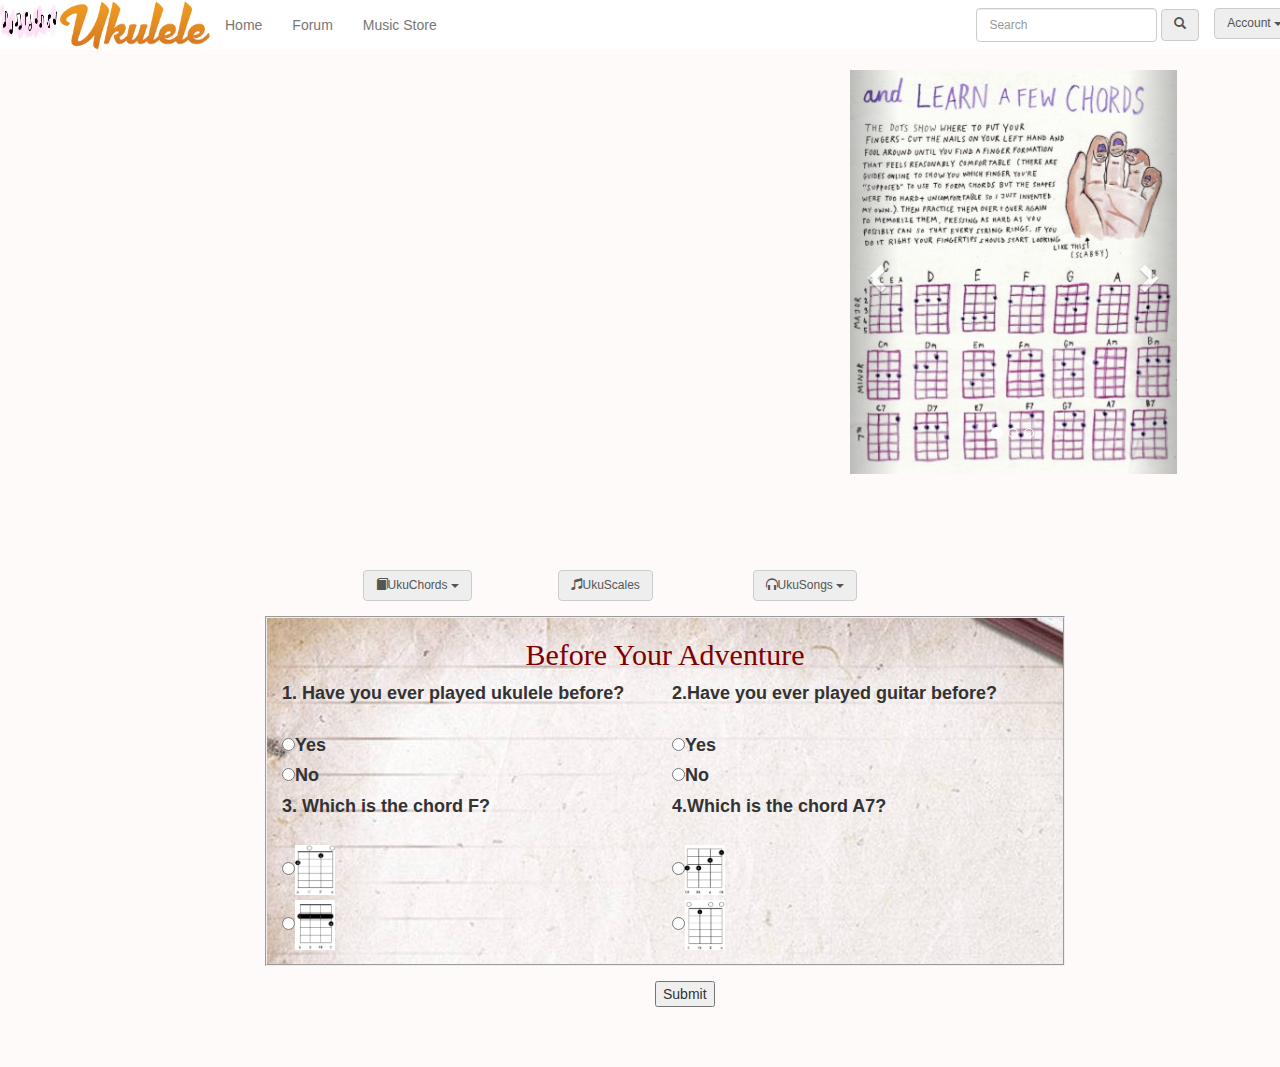
==== index1.html @ 8f66bbf3 "added new files" ====
<!DOCTYPE HTML>
<html lang="en">

<head>
    <meta charset="utf-8">
    <meta http-equiv="X-UA-Compatible" content="IE=edge">
    <meta name="viewport" content="width=device-width,initial-scale=1">
    <link rel="stylesheet" href="css/bootstrap.min.css">
    <link rel="stylesheet" href="css/styles.css">
    <title>ukulele</title>
</head>

<body>

    <nav class="navbar navbar-default navbar-fixed-top">
        <ul class="nav navbar-nav">
            <li><img src="img/ukulele-img.png" height="50" width="60"></li>
            <li><img src="img/Logo.png" height="50" width="150"></li>
            <li><a href="index.html">Home</a></li>
            <li><a href="index.html">Forum</a></li>
            <li><a href="#">Music Store</a></li>
        </ul>
        </div>

        <!--hover-->
        <form class="navbar-right">
            <div class="dropdown">
                <button type="button" data-toggle="dropdown" class="btn btn-info navbar-btn dropdown-toggle">Account
        <span class="caret"></span>
      </button>
                <ul class="dropdown-menu">
                    <li><a href="index1.html">Pre-Test</a></li>
                    <li><a href="#">Sign in</a></li>
                    <li><a href="#">Register</a></li>
                </ul>
            </div>
        </form>

        <form class="navbar-form navbar-right" role="search">
            <div class="form-group">
                <input type="text" class="form-control" placeholder="Search">
                <button type="button" class="btn btn-default" aria-lable="search"><span class="glyphicon glyphicon-search"></span></button>
            </div>
        </form>
    </nav>

    <form>
        <div class="one">
            <div class="form-group">
                <div class="content container">
                    <div class="row">
                        <div class="video1">
                            <div class="col-sm-8">
                                <iframe width="610" height="400" src="https://www.youtube.com/embed/fdQgPu3iUYk?autoplay=1&loop=1" frameborder="0" allowfullscreen autoplay controls muted></iframe>
                            </div>
                            <div class="score1">

                                <div class="col-sm-4">
                                    <div id="myCarousel" class="carousel slide" data-ride="carousel" data-interval="3000" data-wrap=“true”>
                                        <!-- Indicators -->
                                        <ol class="carousel-indicators">
                                            <li data-target="#myCarousel" data-slide-to="0" class="active"></li>
                                            <li data-target="#myCarousel" data-slide-to="1"></li>
                                            <li data-target="#myCarousel" data-slide-to="2"></li>
                                        </ol>

                                        <!-- Wrapper for slides -->
                                        <div class="carousel-inner" role="listbox">
                                            <div class="item active">
                                                <img src="img/ukulele2.jpg" alt="score1.jpg" width="350" height="400">
                                                <div class="carousel-caption">

                                                </div>
                                            </div>

                                            <div class="item">
                                                <img src="img/score1.jpg" alt="ukulele2.jpg" width="350" height="400">
                                                <div class="carousel-caption">

                                                </div>
                                            </div>

                                            <div class="item">
                                                <img src="img/ukulele3.jpg" alt="ukulele3.jpg" width="350" height="400">
                                                <div class="carousel-caption">

                                                </div>
                                            </div>
                                        </div>

                                        <!--Left and right controls !-->
                                        <a class="left carousel-control" href="#myCarousel" role="button" data-slide="prev">
                                            <span class="glyphicon glyphicon-chevron-left" aria-hidden="true"></span>
                                            <span class="sr-only">Previous</span>
                                        </a>
                                        <a class="right carousel-control" href="#myCarousel" role="button" data-slide="next">
                                            <span class="glyphicon glyphicon-chevron-right" aria-hidden="true"></span>
                                            <span class="sr-only">Next</span>
                                        </a>
                                    </div>
                                </div>

                            </div>
                        </div>
                    </div>
                </div>
            </div>
    </form>
    <br>
    <br>
    <br>
    <br>
    <form>
        <div class="two">
            <div class="form-group">
                <div class="container">
                    <div class="row">
                        <div class="col-md-3"></div>

                        <div class="col-md-2">
                            <div class="dropdown">
                                <button class="btn btn-success dropdown-toggle" type="button" data-toggle="dropdown">
              <span class="glyphicon glyphicon-book"></span>UkuChords
             <span class="caret"></span>
         </button>
                                <ul class="dropdown-menu">
                                    <li><a href="index2.html">UkuChords Library</a></li>
                                    <li><a href="index4.html">UkuChords Test</a></li>
                                </ul>
                            </div>
                        </div>

                        <div class="col-md-2">
                            <a class="btn btn-default" href="index3.html"><span class="glyphicon glyphicon-music"></span>UkuScales</a>
                        </div>

                        <div class="col-md-2">
                            <div class="dropdown">
                                <button class="btn btn-success dropdown-toggle" type="button" data-toggle="dropdown">
                <span class="glyphicon glyphicon-headphones"></span>UkuSongs
               <span class="caret"></span>
           </button>
                                <ul class="dropdown-menu">
                                    <li><a href="#">My Favorite</a></li>
                                    <li><a href="#">Find Genres</a></li>
                                    <li><a href="#">99 Most Popular Songs</a></li>
                                </ul>
                            </div>
                        </div>
                        <div class="col-md-3"></div>
                    </div>
                </div>
            </div>
        </div>
    </form>

    <form>
        <div class="form-group">
            <div class="container">
                <div class="row">
                    <div class="col-sm-2"></div>
                    <div class="col-sm-9">
                        <div class="bgimage2">
                            <h2 style="font-family:cursive; text-align:center">Before Your Adventure</h2>
                            <div class="container">
                                <div class="row">
                                    <div class="col-sm-4">
                                        <form action="" method="get">
                                            <strong>1. Have you ever played ukulele before?</strong><br /><br />
                                            <label><input name="Fruit" type="radio" value="" />Yes</label><br>
                                            <label><input name="Fruit" type="radio" value="" />No</label>
                                        </form>
                                    </div>
                                    <div class="col-sm-4">
                                        <form action="" method="get">
                                            <strong>2.Have you ever played guitar before?</strong><br /><br />
                                            <label><input name="Fruit" type="radio" value="" />Yes</label><br>
                                            <label><input name="Fruit" type="radio" value="" />No</label>
                                        </form>
                                    </div>
                                </div>
                            </div>
                            <div class="container">
                                <div class="row">
                                    <div class="col-sm-4">
                                        <form action="" method="get">
                                            <strong>3. Which is the chord F?</strong><br /><br />
                                            <label><input name="Fruit" type="radio" value="" /><img src=img/F.png width="40" height="50"></label><br>
                                            <label><input name="Fruit" type="radio" value="" /><img src=img/wrong6.png width="40" height="50"></label>
                                        </form>
                                    </div>
                                    <div class="col-sm-4">
                                        <form action="" method="get">
                                            <strong>4.Which is the chord A7?</strong><br /><br />
                                            <label><input name="Fruit" type="radio" value="" /><img src=img/wrong4.png width="40" height="50"></label><br>
                                            <label><input name="Fruit" type="radio" value="" /><img src=img/A7.png width="40" height="50"> </label>
                                        </form>
                                    </div>
                                </div>
                            </div>
                        </div>
                    </div>
                </div>
            </div>
        </div>
    </form>

    <div class="container">
        <div class="row">
            <div class="col-sm-6"></div>
            <div class="col-sm-2">
                <button type="submit"> Submit</button>
            </div>
            <div class="col-sm-4"></div>
        </div>
        <div>
        </div>
        <br>
        <br>
        <br>





        <script src="js/jquery-3.1.1.min.js"></script>
        <script src="js/bootstrap.min.js"></script>
        <script src="js/script.js>" </script>
            < /body> < /
            html >
---- css/styles.css ----
.bgimage {
    background-image: url('../img/background.jpg');
    font-family: sans-serif;
    color: orange;
    size: small;
}

.bgimage2 {
    background-image: url('../img/letter4.jpg');
    border: 2px groove;
    width: 800px;
    height: 350px;
    font-family: "serif"、"sans-serif"、"cursive"、"fantasy"、"monospace";
    font-size: 18px;

}

.header {
    font-weight: bold;
    margin-top: 8px;
    margin-bottom: 2px;
    font-size: medium;
}

.sub-header {
    font-size: small;
    margin-top: 2px;
    margin-bottom: 8px;
}

.content {
    padding-top: 70px;
}

.navbar-default {
    background-color: white;
    border: none;
}

.btn-info {
    color: #555;
    background-color: #eee;
    border-color: #ccc;
}

.btn-success {
    color: #555;
    background-color: #eee;
    border-color: #ccc;
}

.btn-default {
    color: #555;
    background-color: #eee;
    border-color: #ccc;
}

.btn {
    font-size: 12px;
}

.form-control {
    font-size: 12px;
}

.one {
    background-color: #FFFAFA;
}

.score1 {
    padding-left: 100px;
    ] .video1 {
        border: 1px solid white;
    }
    .menu {
        position: center;
        display: center;
    }
    .two {
        font-size: 12px;
        color: #C0C0C0;
    }
    .bgimage2>h2 {
        text-align: center;
        font-family: cursive;
    }
    h2 {
        text-align: center;
        font-family:cursive;
    }
    b, strong {
        font-weight: 1000;
        color: red;
    }
}

.table {
    padding-left: 70px;
    color: maroon;
}

table {
    border: 4px dashed gold;
    width: 95%;
    frame: box;
}

.ukuchord {
    text-align: right;
}

.root {
    height: 40px;
    width: 60%;
    background-color: #FFEBCD;
    text-align: center;
    color: maroon;
    font-family: cursive;
    font-size: 23px;
    margin: 0 auto;
    border: 1px solid maroon;
}

h2 {
    color: maroon;
}

.thumbnail {
    height: 50px;
    width: 50px;
    background-color: #DCDCDC;
    text-align: center;
    color: #808080;
    border-style: outset;
}

.notetitle {
    height: 50px;
    width: 108px;
    background-color: #FFEBCD;
    text-align: center;
    color: maroon;
    font-family: cursive;
    font-size: 23px;
    margin: 0 auto;
    border: 1px solid maroon;
}

.notelist {
    height: 50px;
    width: 108px;
    background-color: #DCDCDC;
    text-align: center;
    color: #808080;
    font-size: 11.5px;
    margin: 0 auto;
    border-style: outset;
    font-family: sans-serif;
}

.root2 {
    height: 40px;
    width: 60%;
    background-color: #F0FFF0;
    text-align: center;
    color: #556B2F;
    font-family: cursive;
    font-size: 23px;
    margin: 0 auto;
    border: 1px double;
}

.thumbnail2 {
    height: 50px;
    width: 50px;
    background-color: #DCDCDC;
    text-align: center;
    color: #808080;
    border-style: outset;
}

.notelist2 {
    height: 50px;
    width: 108px;
    background-color: #DCDCDC;
    text-align: center;
    color: #808080;
    font-size: 11.5px;
    margin: 0 auto;
    border-style: outset;
    font-family: sans-serif;
}

.top10 {
    height: 40px;
    width: 100%;
    background-color: white;
    text-align: center;
    color: maroon;
    font-size: 23px;
    margin: 0 auto;
    border-top: 3px solid gold;
}

.scaleimg {
    padding-left: 50px;
    border-bottom: 2px dashed gold;
}

.carousel {
    height: 400;
}


/*.xxx {
  margin-right: px
}*/
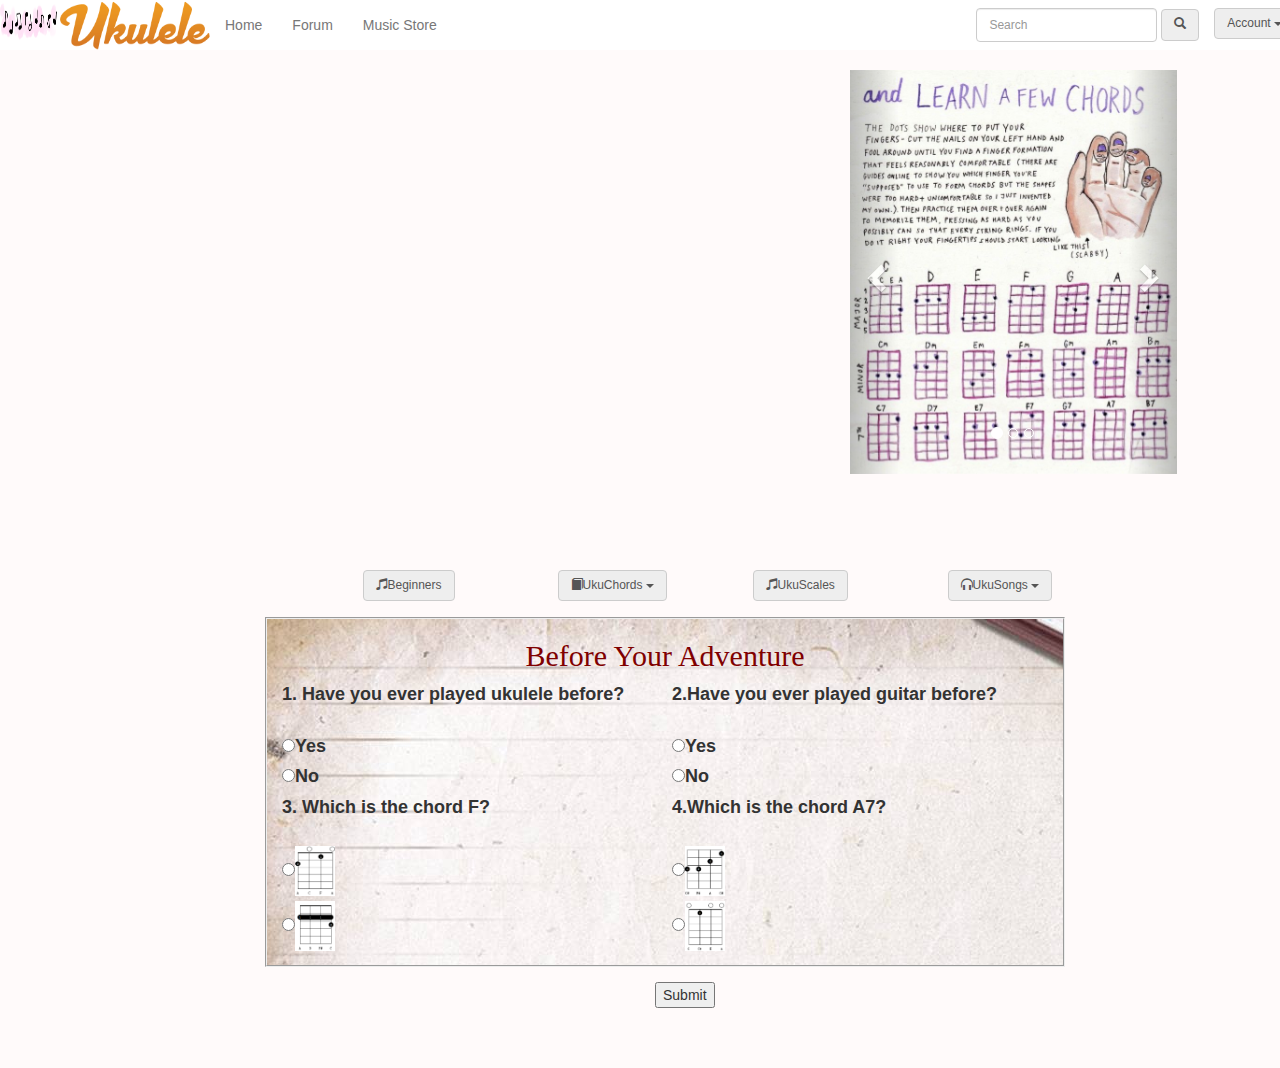
==== commit 125f1c3a: "added new files" ====
--- a/index1.html
+++ b/index1.html
@@ -18,7 +18,7 @@
             <li><img src="img/Logo.png" height="50" width="150"></li>
             <li><a href="index.html">Home</a></li>
             <li><a href="index.html">Forum</a></li>
-            <li><a href="#">Music Store</a></li>
+            <li><a href="index5.html">Music Store</a></li>
         </ul>
         </div>
 
@@ -116,7 +116,9 @@
                 <div class="container">
                     <div class="row">
                         <div class="col-md-3"></div>
-
+                        <div class="col-md-2">
+                            <a class="btn btn-default" href="lesson1.html"><span class="glyphicon glyphicon-music"></span>Beginners</a>
+                        </div>
                         <div class="col-md-2">
                             <div class="dropdown">
                                 <button class="btn btn-success dropdown-toggle" type="button" data-toggle="dropdown">
--- a/css/styles.css
+++ b/css/styles.css
@@ -14,6 +14,14 @@
     font-size: 18px;
 
 }
+.bodypart1{
+  border: 1px dotted black;
+  font-family: cursive;
+  color:maroon;
+}
+.bodypart2{
+  border-bottom: 1px solid black;
+}
 
 .header {
     font-weight: bold;
@@ -88,6 +96,7 @@
         text-align: center;
         font-family:cursive;
     }
+
     b, strong {
         font-weight: 1000;
         color: red;
